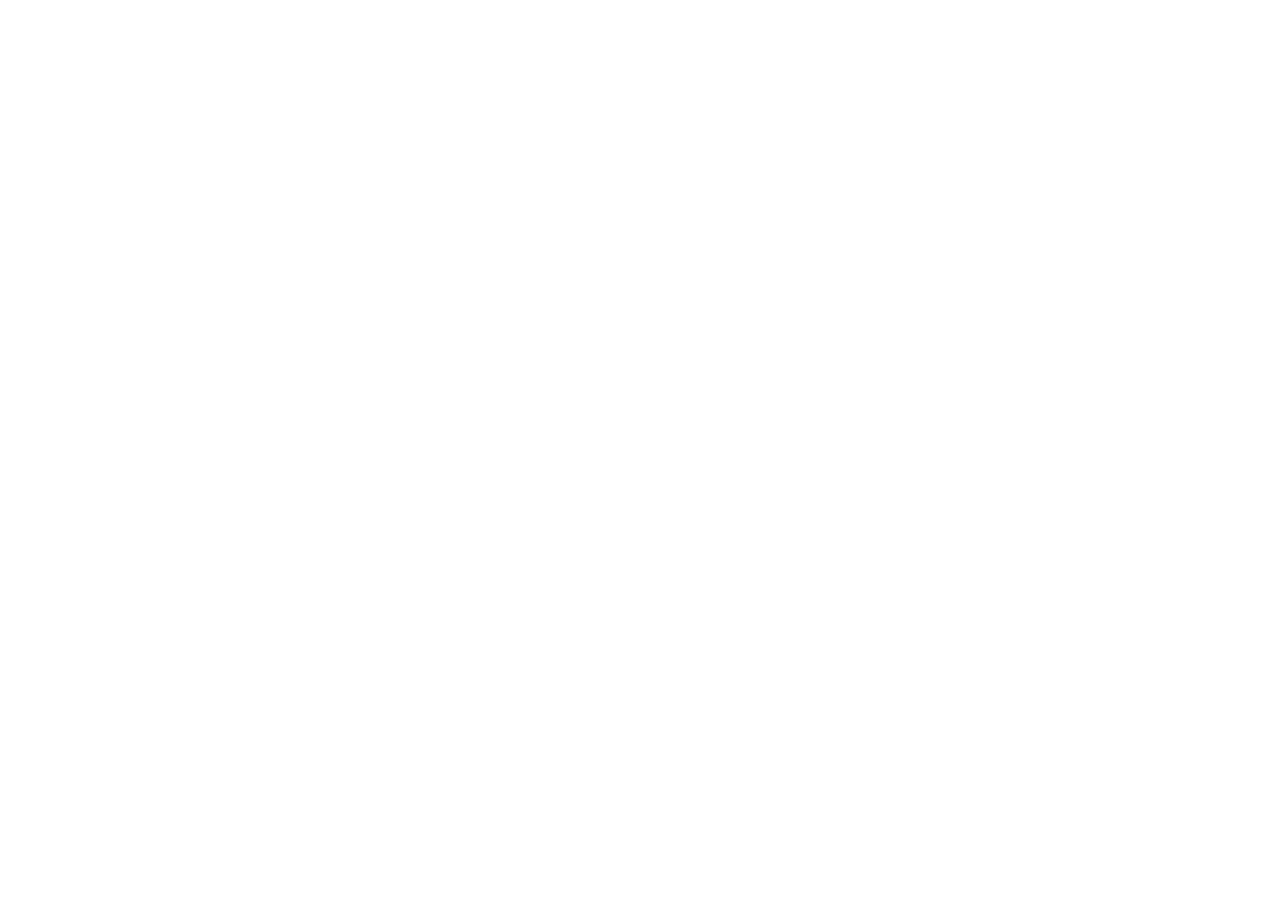
==== index.html @ ebd45de9 "initial commit" ====
<!DOCTYPE html>
<html lang="en">
<head>
    <meta charset="UTF-8">
    <meta name="viewport" content="width=device-width, initial-scale=1.0">
    <title>TypeRacer</title>
    <link rel="stylesheet" href="style.css">
</head>
<body>
    
    <script src="script.js"></script>
</body>
</html>
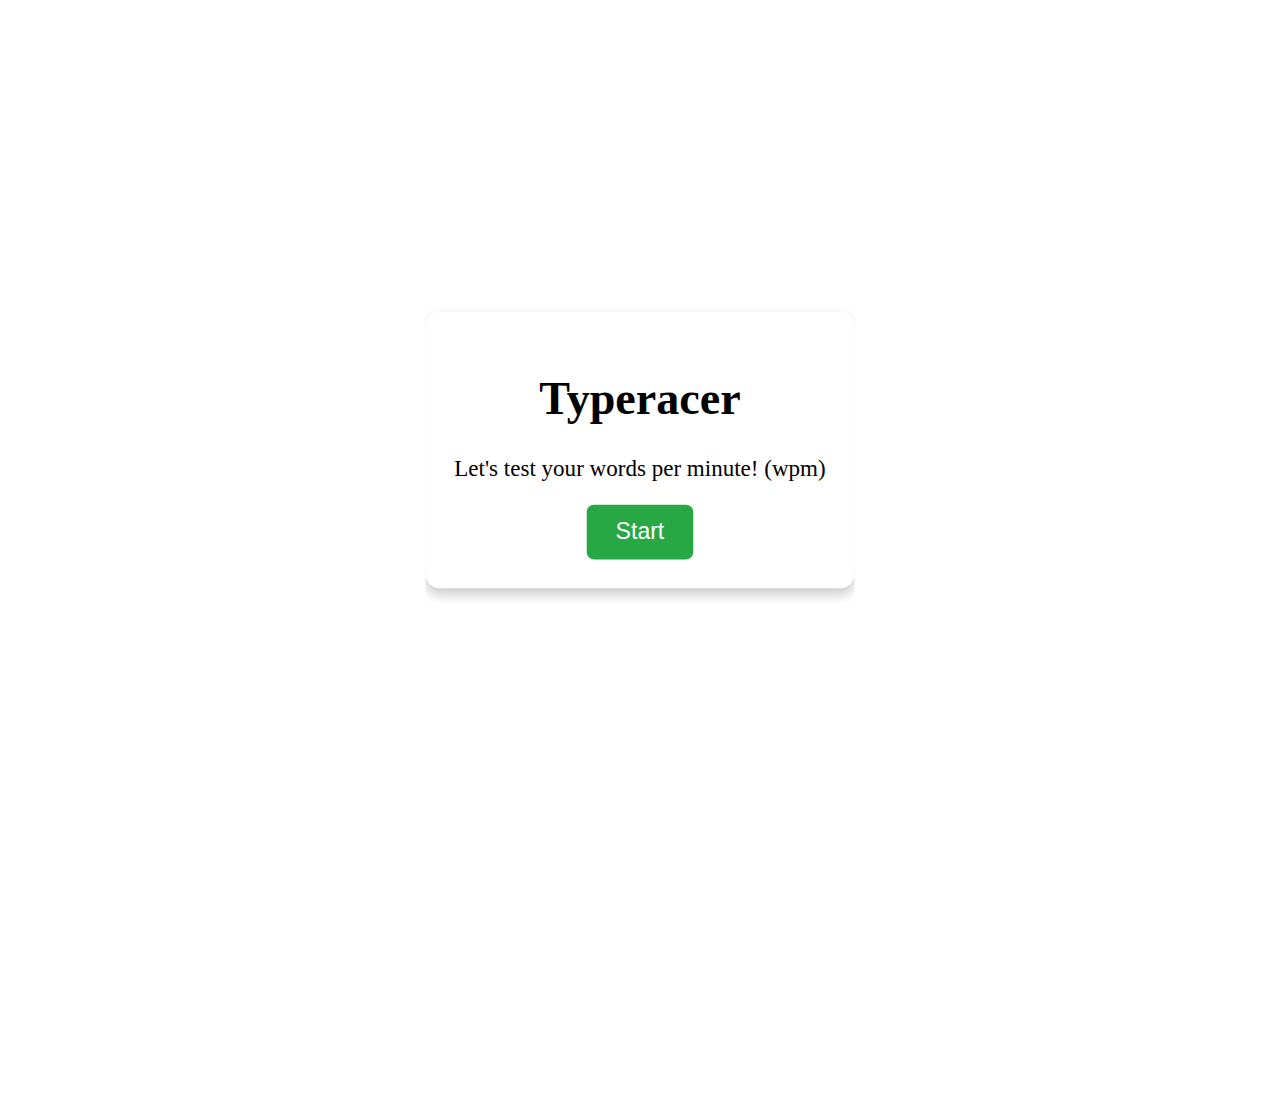
==== commit 93913370: "add homepage" ====
--- a/index.html
+++ b/index.html
@@ -7,7 +7,11 @@
     <link rel="stylesheet" href="style.css">
 </head>
 <body>
-    
+    <div class="container">
+        <h1>Typeracer</h1>
+        <p class="info">Let's test your words per minute! (wpm)</p>
+        <button class="start">Start</button>
+    </div>
     <script src="script.js"></script>
 </body>
 </html>--- a/style.css
+++ b/style.css
@@ -0,0 +1,31 @@
+body, html {
+    height: 100%;
+    display: flex;
+    justify-content: center;
+    align-items: center;
+    transform: scale(1.2);
+    overflow: hidden;
+}
+
+.container {
+    text-align: center;
+    padding: 20px;
+    border-radius: 10px;
+    box-shadow: 0px 4px 8px rgba(0, 0, 0, 0.2);
+}
+
+
+.start {
+    padding: 10px 20px;
+    font-size: 16px;
+    border: none;
+    background-color: #28a745;
+    color: white;
+    cursor: pointer;
+    border-radius: 5px;
+}
+
+.start:hover {
+    background-color: #196429;
+}
+
